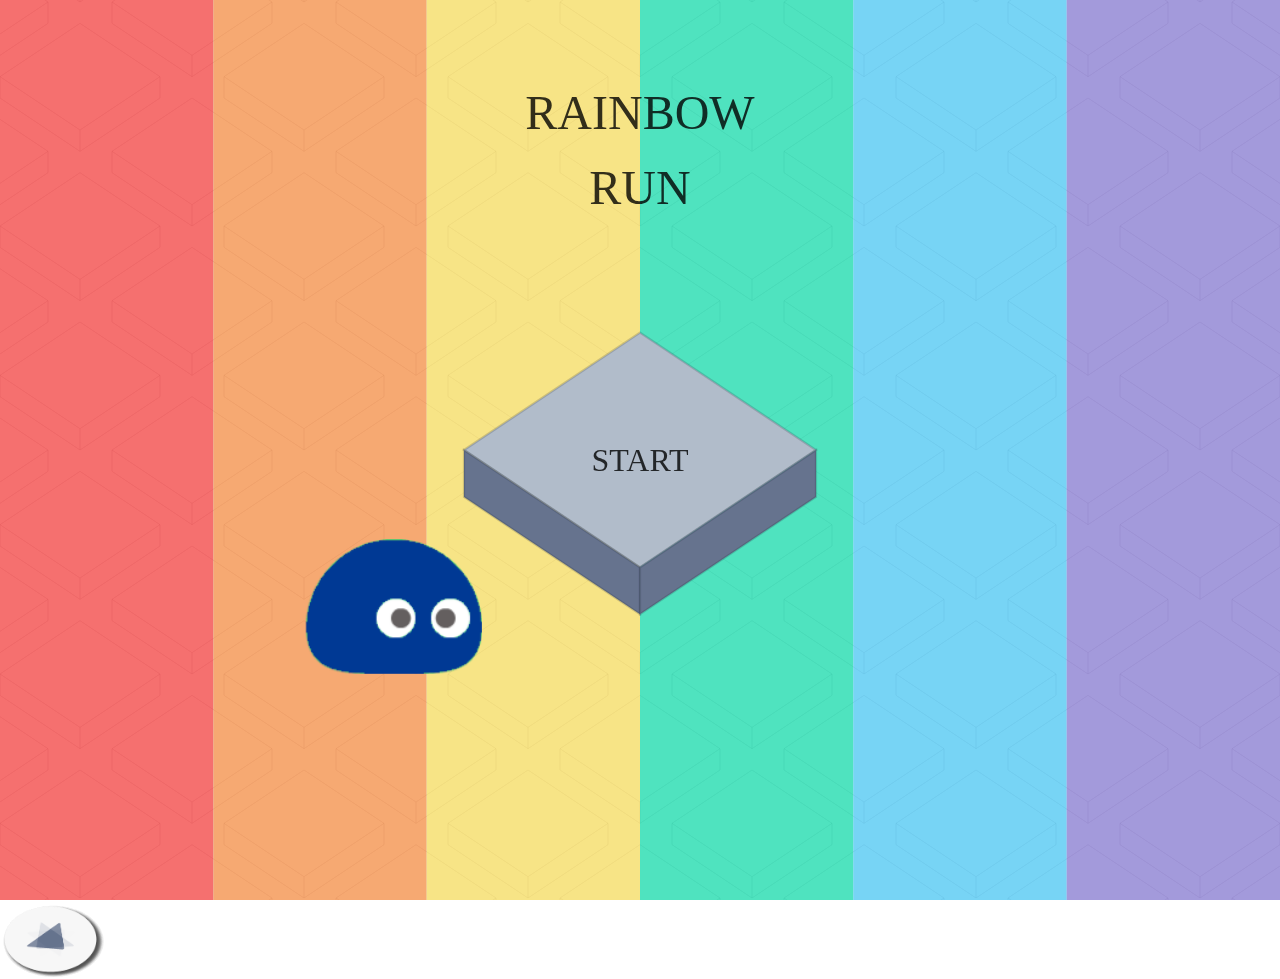
==== code/index.html @ be826bd3 "added mistake animation" ====
<!DOCTYPE html>
<html>

<head>
  <meta charset="utf-8">
  <meta name="viewport" content="width=device-width, initial-scale=1.0">
  <link href="rainbowRun.css" rel="stylesheet">
  <script src="main.js"></script>
  <script src="tile.js"></script>
  <script src="map.js"></script>
  <script src="interaction.js"></script>
  <script src="mode.js"></script>
  <script src="generalFunctions.js"></script>
  <script src="variables.js"></script>
  <script src="postGame.js"></script>
  <script src="game.js"></script>
  <script src="intro.js"></script>
  <script src="outro.js"></script>
  <script src="https://ajax.googleapis.com/ajax/libs/jquery/3.5.1/jquery.min.js"></script>



  <title>Rainbow Run Demo</title>
</head>

<body>
  <canvas id="myCanvas" width="1000px" height="500px"></canvas>
  <div id="lives">
    <img class="life" id="life1" src="img/life.png" alt="life1">
    <img class="life" id="life2" src="img/life.png" alt="life2">
    <img class="life" id="life3" src="img/life.png" alt="life3">
  </div>
  <p id="score">   </p>
  <!-- <p id="highlightExtra"> +5 </p> -->
  <div id="arrows">
    <img class="arrow" id="TL" src="img/ARROW_TL.png" alt="arrow for top left">
    <img class="arrow" id="TR" src="img/ARROW_TR.png" alt="arrow for top right">
    <img class="arrow" id="BL" src="img/ARROW_BL.png" alt="arrow for bottom left">
    <img class="arrow" id="BR" src="img/ARROW_BR.png" alt="arrow for bottom right">
  </div>

  <div id="feedbacks">
    <img class="feedback" id="incorrectImg" src="img/incorrect.png" alt="incorrect">
    <img class="feedback" id="reduceLifeImg" src="img/reduceLife.png" alt="reduce one life">
    <img class="feedback" id="crownImg" src="img/crown.png" alt="You win!">
    <img class="feedback" id="character" src="img/character.png" alt="the player">
    <img class="feedback" id="handImg" src="img/hand.png" alt="tap here">

    <div class="feedback" id="gameOverBox">
      <p id='gameOverText'> GAME OVER </p>
      <button class='button' onclick="restart()">RESTART</button>
    </div>
    <!-- <div class="feedback" id="winText">
      <p> You Win! </p>
      <p id="winInstruction"> Click to play again.</p>
    </div> -->
  </div>

</body>

</html>
---- code/rainbowRun.css ----
canvas{
    width:100%;
    height: 100%;
    background-color: #DEF8FF;
    /* padding: 1rem; */
}

#score{
    position:absolute;
    right:2rem;
    top: -2rem;
    font-family: 'Overpass';
    color: black;
    font-size: 48px;
    text-align: center;
}

/* #highlightExtra{
    position: absolute;
    right: 2rem;
    top: 0rem;
    font-family: 'Overpass';
    font-size: 24px;
    text-align: center;
} */

body, html {
    margin: 0;
    overflow: hidden;
    font-family: 'Overpass';
}

.life{
    position: absolute;
    right: 2rem;
    top: 2rem;
    display: none;
}

.arrow{
    position: absolute;
    opacity: 0.8;
    display: none;
}

.feedback{
    position: absolute;
    display: none;
}

#gameOverBox{
    background-color: #152C51;
    position: absolute;
    top:30%;
    left:0%;
    width: 100%;
    text-align: center;
    line-height: 0rem;
    padding-top: 1rem;
    padding-bottom: 2rem;
}

.button{
    background-color: #F9F4E3;
    font-family: 'Overpass';
    font-size: 18px;
    color: #152C51;
    border: 2px solid #152C51;
}

.button:hover {
    background-color: #E45C33;
    color: white;
  }

#gameOverText{
    font-family: 'Overpass';
    color: #E00000;
    font-size: 36px;
}

#crownImg{
    opacity:0;
}
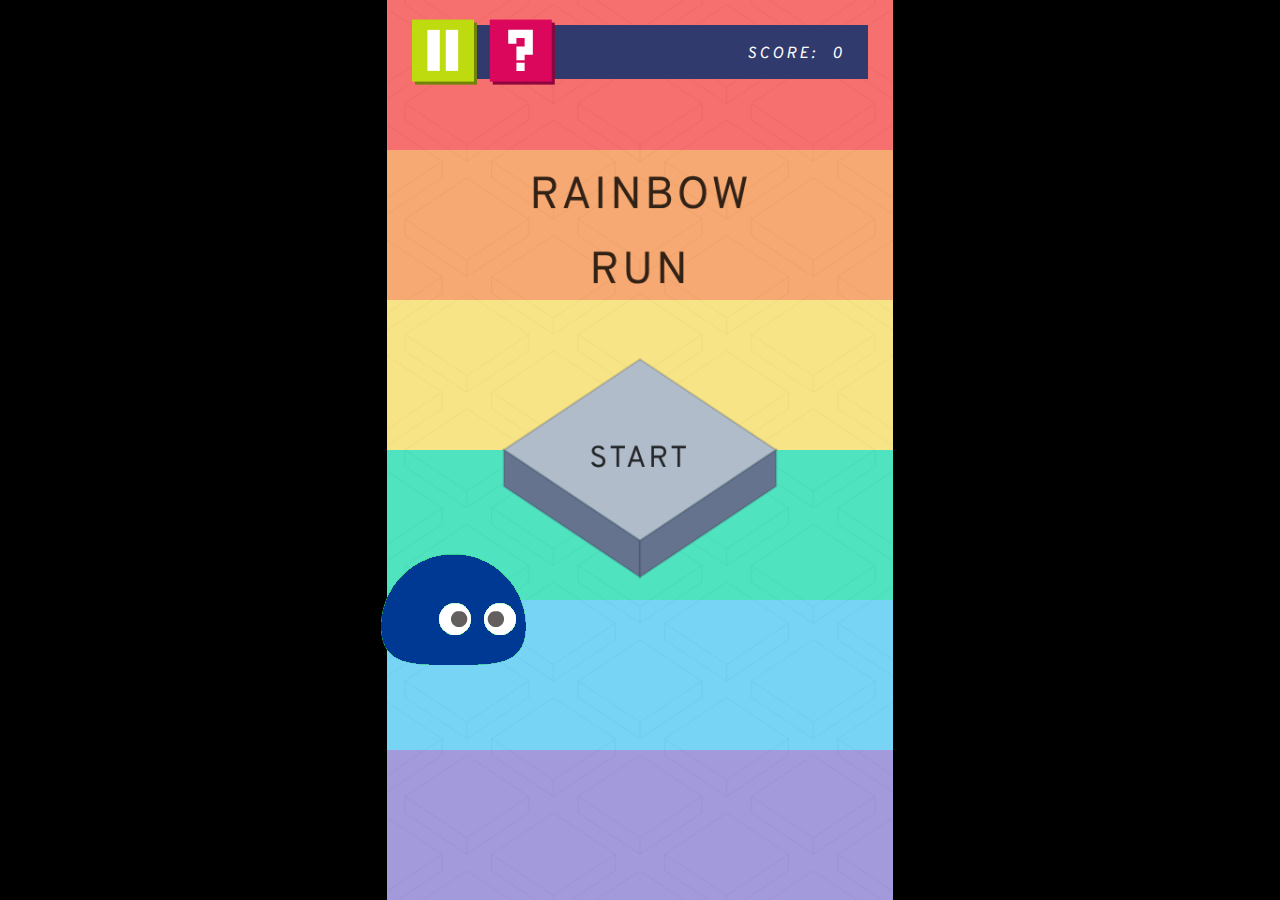
==== commit 0d8e30c8: "added template" ====
--- a/code/index.html
+++ b/code/index.html
@@ -1,61 +1,250 @@
-<!DOCTYPE html>
-<html>
+<!DOCTYPE HTML>
+<html lang="en">
 
 <head>
-  <meta charset="utf-8">
-  <meta name="viewport" content="width=device-width, initial-scale=1.0">
-  <link href="rainbowRun.css" rel="stylesheet">
-  <script src="main.js"></script>
-  <script src="tile.js"></script>
-  <script src="map.js"></script>
-  <script src="interaction.js"></script>
-  <script src="mode.js"></script>
-  <script src="generalFunctions.js"></script>
-  <script src="variables.js"></script>
-  <script src="postGame.js"></script>
-  <script src="game.js"></script>
-  <script src="intro.js"></script>
-  <script src="outro.js"></script>
-  <script src="https://ajax.googleapis.com/ajax/libs/jquery/3.5.1/jquery.min.js"></script>
-
-
-
-  <title>Rainbow Run Demo</title>
+    <meta charset="UTF-8">
+    <meta name="viewport" content="width=device-width, 
+        user-scalable=no, initial-scale=1, maximum-scale=1, user-scalable=0" />
+    <meta name="apple-mobile-web-app-capable" content="yes" />
+    <meta name="apple-mobile-web-app-status-bar-style" content="black-translucent" />
+
+    <!-- Fonts -->
+    <link href="https://fonts.googleapis.com/css2?family=Overpass&display=swap" rel="stylesheet">
+
+    <!-- SVG icons -->
+    <svg xmlns="http://www.w3.org/2000/svg" style="display: none;">
+
+        <symbol id="question-mark" viewBox="0 0 60 60">
+            <path d="M18 23.6296H26V18H34V26.2963H26V39.6296H34V34.2963H42V10H18V23.6296Z" />
+            <path d="M34 42H26V50H34V42Z" />
+        </symbol>
+
+        <symbol id="music-note" viewBox="0 0 25 25">
+            <path
+                d="M19.9813 0H9.98134H5V7.48134V14.9813H0V22.4627H5H9.98134V14.9813V7.48134H19.9813V17.4813H14.9813V24.9627H19.9813H24.9627V17.4813V7.48134V0H19.9813Z" />
+        </symbol>
+
+        <symbol id="pause-icon" viewBox="0 0 60 60">
+            <g clip-path="url(#clip0)">
+                <rect x="15" y="10" width="12.0588" height="40" />
+                <rect x="32.9412" y="10" width="12.0588" height="40" />
+            </g>
+            <defs>
+                <clipPath id="clip0">
+                    <rect width="30" height="40" transform="translate(15 10)" />
+                </clipPath>
+            </defs>
+        </symbol>
+
+        <symbol id="volume-icon" viewBox="0 0 36 22">
+            <path d="M6.36667 4.71194H0V17.2552H6.36667L15.9333 21.9672V0L6.36667 4.71194Z" />
+            <path d="M22.6 5.5H18.1333V16.4836H22.6V5.5Z" />
+            <path d="M29.2833 2.74182H24.8167V19.2254H29.2833V2.74182Z" />
+            <path d="M35.9667 0H31.5V21.9672H35.9667V0Z" />
+        </symbol>
+
+        <symbol id="no-volume-icon" viewBox="0 0 250 250">
+            <path d="M103.4 144.3V189.8L41.4 158.8H0V76.5L103.4 144.3Z" />
+            <path d="M103.4 45V91.5L63.2 65.1L103.4 45Z" />
+            <path d="M152.6 83.9V123.7L136.4 113.1L120.1 102.4V83.9H152.6Z" />
+            <path d="M201.3 64.5V155.7L185.1 145L168.8 134.4V64.5H201.3Z" />
+            <path d="M250 45V187.6L233.8 177L217.5 166.3V45H250Z" />
+            <path
+                d="M250 205.1H217.5L145.2 157.7L144.9 157.5L128.7 146.9L112 135.9L0 62.4L32.7 45L71.7 70.7L112 97.1L128.7 108L144.9 118.7L161.1 129.3L177.4 140L193.6 150.6L209.8 161.3L226.1 171.9L242.3 182.5L250 187.6V205.1Z" />
+        </symbol>
+
+        <symbol id="heart" viewBox="0 0 13.948135 11.892736">
+            <path
+                d="m 3.6844148,8.9068034 c -4.00686499,-3.85432 -3.98952899,-3.81162 -2.650092,-6.52785 l 0.855638,-1.73514992 1.856341,0.0765 1.856342,0.0765 0.836116,1.57457992 0.836116,1.57459 0.874318,-1.77302 0.874317,-1.77302992 h 1.7759002 1.7759 l 0.706492,1.52135992 c 0.388571,0.83674 0.771629,1.97877 0.851241,2.53783 0.143364,1.00675 0.112153,1.04914 -3.262967,4.43177 -1.8742432,1.8784096 -3.4689642,3.4091996 -3.5438242,3.4017496 -0.07486,-0.007 -1.713687,-1.53106 -3.641838,-3.3858096 z" />
+        </symbol>
+
+    </svg>
+
+    <!-- Resizer files -->
+    <script src="Resizer/config.js" defer></script>
+    <script src="Resizer/resizer.js" defer></script>
+
+    <!-- UI Template utility object -->
+    <script src="template.js" defer></script>
+
+
+    <!-- Your JS/CSS files go here -->
+    <!-- Note a defer attribute is necessary to ensure sequential execution of the scripts -->
+    <!-- eg if example.js uses template or Resizer functions, it must have the defer attribute
+         and come *after* the Resizer/template script tags in order for those functions to be defined. -->
+
+    <script src="https://ajax.googleapis.com/ajax/libs/jquery/3.5.1/jquery.min.js"></script>
+    <script src="main.js"></script>
+    <script src="tile.js"></script>
+    <script src="map.js"></script>
+    <script src="interaction.js"></script>
+    <script src="mode.js"></script>
+    <script src="generalFunctions.js"></script>
+    <script src="variables.js"></script>
+    <script src="postGame.js"></script>
+    <script src="game.js"></script>
+    <script src="intro.js"></script>
+    <script src="outro.js"></script>
+
+    <link href="style.css" rel="stylesheet">
+
+    <!-- <script src="example.js" defer></script> -->
+    <!--<script src="optional1.js" defer></script>-->
+    <!--<script src="optional2.js" defer></script>-->
+
+    <title>Rainbow Run</title>
 </head>
 
-<body>
-  <canvas id="myCanvas" width="1000px" height="500px"></canvas>
-  <div id="lives">
-    <img class="life" id="life1" src="img/life.png" alt="life1">
-    <img class="life" id="life2" src="img/life.png" alt="life2">
-    <img class="life" id="life3" src="img/life.png" alt="life3">
-  </div>
-  <p id="score">   </p>
-  <!-- <p id="highlightExtra"> +5 </p> -->
-  <div id="arrows">
-    <img class="arrow" id="TL" src="img/ARROW_TL.png" alt="arrow for top left">
-    <img class="arrow" id="TR" src="img/ARROW_TR.png" alt="arrow for top right">
-    <img class="arrow" id="BL" src="img/ARROW_BL.png" alt="arrow for bottom left">
-    <img class="arrow" id="BR" src="img/ARROW_BR.png" alt="arrow for bottom right">
-  </div>
-
-  <div id="feedbacks">
-    <img class="feedback" id="incorrectImg" src="img/incorrect.png" alt="incorrect">
-    <img class="feedback" id="reduceLifeImg" src="img/reduceLife.png" alt="reduce one life">
-    <img class="feedback" id="crownImg" src="img/crown.png" alt="You win!">
-    <img class="feedback" id="character" src="img/character.png" alt="the player">
-    <img class="feedback" id="handImg" src="img/hand.png" alt="tap here">
-
-    <div class="feedback" id="gameOverBox">
-      <p id='gameOverText'> GAME OVER </p>
-      <button class='button' onclick="restart()">RESTART</button>
+<!-- The body is selected as the game container -->
+
+<body id="game-container">
+
+    <!-- The div containing the canvas -->
+    <div id="canvas-wrapper">
+
+        <!-- Big transparent box for dimming the background while in a menu -->
+        <div id="dimmer"></div>
+
+        <!-- Menu that notifies if a button is not yet implemented -->
+        <div class="menu" id="not-implemented-menu">
+            <div id="not-implemented-label">
+                <h1>SORRY!</h1>
+                <p>This button has not yet been implemented.</p>
+            </div>
+
+            <button id="not-implemented-back" class="menu-button">
+                <h2>BACK</h2>
+            </button>
+        </div>
+
+        <!-- Confirmation menu -->
+        <div class="menu" id="confirmation-menu">
+            <div id="confirmation-label">
+                <h1>ARE YOU SURE?</h1>
+            </div>
+
+            <button id="confirmation-yes" class="menu-button">
+                <h2>YES</h2>
+            </button>
+
+            <button id="confirmation-back" class="menu-button">
+                <h2>BACK</h2>
+            </button>
+        </div>
+
+        <!-- Top bar -->
+        <div id="top-bar">
+
+            <div id="pause-box" class="bar-button">
+                <button id="pause">
+                    <svg>
+                        <use href="#pause-icon"></use>
+                    </svg>
+                </button>
+            </div>
+
+            <div id="help-box" class="bar-button">
+                <button id="help">
+                    <svg>
+                        <use href="#question-mark"></use>
+                    </svg>
+                </button>
+            </div>
+
+            <div id="bar-label">
+                SCORE:&nbsp;&nbsp;0
+            </div>
+
+            <!-- <div id="lives">
+                <svg><use href="#heart"></use></svg><svg><use href="#heart"></use></svg><svg><use href="#heart"></use></svg>
+            </div> -->
+
+        </div>
+
+        <!-- Pause Menu -->
+        <div class="menu" id="pause-menu">
+
+            <div id="pause-menu-label">
+                <h1>PAUSED</h1>
+            </div>
+
+            <button id="resume" class="menu-button">
+                <h2>RESUME</h2>
+            </button>
+            <button id="restart" class="menu-button">
+                <h2>RESTART</h2>
+            </button>
+            <button id="exit" class="menu-button">
+                <h2>EXIT</h2>
+            </button>
+
+            <div class="mini-button-container">
+                <button id="music-mini" class="mini-button">
+                    <svg>
+                        <use href="#music-note"></use>
+                    </svg>
+                </button>
+                <button id="volume-mini" class="mini-button">
+                    <svg>
+                        <use href="#volume-icon"></use>
+                    </svg>
+                </button>
+                <button id="help-mini" class="mini-button">
+                    <svg>
+                        <use href="#question-mark"></use>
+                    </svg>
+                </button>
+            </div>
+
+        </div>
+
+        <!-- Help menu -->
+        <div class="menu" id="help-menu">
+
+            <div id="help-menu-label">
+                <h1>HELP</h1>
+            </div>
+
+            <button id="tutorial" class="menu-button">
+                <h2>TUTORIAL</h2>
+            </button>
+            <button id="report-a-bug" class="menu-button">
+                <h2>REPORT A BUG</h2>
+            </button>
+            <button id="help-back" class="menu-button">
+                <h2>BACK</h2>
+            </button>
+
+        </div>
+
+        <!-- Any additional HTML content can go here -->
+
+
+        <div id="arrows">
+            <img class="arrow" id="TL" src="img/ARROW_TL.png" alt="arrow for top left">
+            <img class="arrow" id="TR" src="img/ARROW_TR.png" alt="arrow for top right">
+            <img class="arrow" id="BL" src="img/ARROW_BL.png" alt="arrow for bottom left">
+            <img class="arrow" id="BR" src="img/ARROW_BR.png" alt="arrow for bottom right">
+        </div>
+
+        <div id="feedbacks">
+            <img class="feedback" id="incorrectImg" src="img/incorrect.png" alt="incorrect">
+            <img class="feedback" id="reduceLifeImg" src="img/reduceLife.png" alt="reduce one life">
+            <img class="feedback" id="crownImg" src="img/crown.png" alt="You win!">
+            <img class="feedback" id="character" src="img/character.png" alt="the player">
+            <img class="feedback" id="handImg" src="img/hand.png" alt="tap here">
+
+            <div class="feedback" id="gameOverBox">
+                <p id='gameOverText'> GAME OVER </p>
+                <button class='button' onclick="restart()">RESTART</button>
+            </div>
+        </div>
+
+        <!-- The game canvas -->
+        <canvas id="game-canvas"></canvas>
     </div>
-    <!-- <div class="feedback" id="winText">
-      <p> You Win! </p>
-      <p id="winInstruction"> Click to play again.</p>
-    </div> -->
-  </div>
 
 </body>
 
+
 </html>--- a/code/style.css
+++ b/code/style.css
@@ -0,0 +1,698 @@
+
+/*/////////////////////////////////*/
+/* General element styles          */
+/*/////////////////////////////////*/
+
+/* Get rid of annoying automatic margins/padding, just override when needed */
+* {
+    margin: 0;
+    padding: 0;
+}
+
+/* Ensures the document body logically fits the size of the screen */
+html {
+    height: 100%;
+    width: 100%;
+}
+
+/* Also ensures the document body logically fits the size of the screen (no scrollbars either) */
+body {
+    background-color: black; 
+    margin: 0; 
+    padding: 0; 
+    overflow: hidden;
+    height: 100%;
+    width: 100%;
+
+    /* A container position other than static is required for canvas/wrapper positioning (i.e. bottom center) to work */
+    position: relative;
+
+    /* Set page font families */
+    font-family: 'Overpass', 'Segoe UI', monospace, sans-serif;
+}
+
+
+/* Make mouse cursor the little hand on all buttons, and remove outline*/
+button {
+    cursor: pointer;
+    outline: none;
+}
+
+
+
+/*/////////////////////////////////*/
+/* General menu styling            */
+/*/////////////////////////////////*/
+
+/* The menu box container */
+/**************************/
+.menu {
+    background-color:rgb(49, 58, 109);
+    z-index: 3;
+
+    /* Center the menu */
+    position: absolute;
+    top: 50%;
+    left: 50%;
+    transform: translate(-50%, -50%);
+
+    /* Hide menu by default */
+    display: none;
+}
+
+/* General menu buttons */
+/************************/
+.menu-button {
+    display: block;
+    
+    margin-left: 10%;
+    margin-right: 10%;
+    margin-bottom: 12%;
+
+    width: 80%;
+    height: 12%;
+
+    color: rgb(15, 6, 68);
+    background-color: #F9F4E3;
+
+    border-style: none;
+    box-shadow: 5px 5px rgb(15, 6, 68);
+}
+
+.menu-button:hover {
+    background-color: rgb(189, 219, 15);
+}
+
+.menu-button:active {
+    background-color: rgb(189, 219, 15);
+
+    box-shadow: none;
+    transform: translate(3px, 3px);
+}
+
+/* Smaller menu buttons */
+/************************/
+.mini-button {
+    width: 20%;
+    height: 100%;
+    display: inline-block;
+
+    color: rgb(35, 42, 78);
+    background-color: #F9F4E3;
+
+    border-style: none;
+    box-shadow: 4px 4px rgb(35, 42, 78);
+
+    background-repeat: no-repeat;
+    background-size: 70% 70%;
+    background-position: center; 
+}
+
+.mini-button svg {
+    width: 100%;
+    height: 100%;
+    fill: #0F0644;
+}
+
+.mini-button:hover {
+    background-color: rgb(189, 219, 15);
+}
+
+.mini-button:active {
+    background-color: rgb(189, 219, 15);
+
+    box-shadow: none;
+    transform: translate(3px, 3px);
+}
+
+/* Container for a row of mini buttons */
+/***************************************/
+.mini-button-container {
+    margin-left: 10%;
+    margin-right: 10%;
+    height: 12%;
+
+    /* Evenly space menu inline-block buttons */
+    text-align: justify;
+}
+
+/* Necessary for text-align: justify to work on every inline-block element. */
+/* Because text-align: justify works on every line except the last. */
+.mini-button-container:after {
+    content: "";
+    display: inline-block;
+    width: 100%;
+}
+
+
+/*/////////////////////////////////*/
+/* Specific menu styling           */
+/*/////////////////////////////////*/
+
+
+/* The div that dims the background */
+/************************************/
+
+#dimmer {
+    position: absolute;
+    left: 0;
+    top: 0;
+    height: 100%;
+    width: 100%;
+    z-index: 1;
+    background-color: black;
+    pointer-events: none;
+
+    /* Hidden by default */
+    display: none;
+}
+
+
+/* Menu for confirming button clicks */
+/*************************************/
+#confirmation-menu {
+    width: 65%;
+}
+
+
+
+/* The "ARE YOU SURE?" banner on the menu */
+/******************************************/
+#confirmation-label {
+    width: 100%;
+    color: rgb(189, 219, 15);
+    position: relative;
+    display: block;
+
+    margin-top: 10%;
+    margin-bottom: 10%;
+}
+
+#confirmation-label > h1 {
+    /* Center the text within the label div */
+    text-align: center;
+}
+
+
+/* The confirmation menu's buttons */
+/**************************************/
+#confirmation-yes, #confirmation-back {
+    height: 3em;
+}
+
+
+/* The menu for when something is not implemented yet */
+/******************************************************/
+#not-implemented-menu {
+    width: 65%;
+}
+
+/* The "SORRY" banner on the menu */
+/***********************************/
+#not-implemented-label {
+    width: 100%;
+    color: rgb(189, 219, 15);
+    position: relative;
+    display: block;
+    text-align: center;
+    padding-top: 5%;
+    margin-bottom: 15%;
+}
+
+#not-implemented-label > h1 {
+    margin-bottom: 5%;
+}
+
+#not-implemented-label > p {
+    letter-spacing: 0px;
+}
+
+/* The not implemented menu's buttons */
+/**************************************/
+#not-implemented-back {
+    height: 3em;
+}
+
+
+/* The pause menu */
+/******************/
+
+#pause-menu {
+    height: 50%;
+    width: 65%;
+
+}
+
+/* The "PAUSED" banner on the menu */
+/***********************************/
+#pause-menu-label {
+    width: 100%;
+    height: 20%;
+    color: rgb(189, 219, 15);
+    position: relative;
+    display: block;
+}
+
+#pause-menu-label > h1 {
+    /* Center the text within the label div */
+    position: absolute;
+    top: 50%;
+    left: 50%;
+    transform: translate(-50%, -50%);
+}
+
+/* The pause menu's mini-buttons */
+/*********************************/
+#music-mini svg {
+    width: 70%;
+}
+
+#volume-mini svg {
+    width: 70%;
+}
+
+
+
+
+/* The help menu */
+/*****************/
+
+#help-menu {
+    height: 45%;
+    width: 65%;
+}
+
+#help-menu .menu-button {
+    height: 14%;
+}
+
+/* The "HELP" banner on the menu */
+/*********************************/
+#help-menu-label {
+    width: 100%;
+    height: 30%;
+    color: rgb(219, 7, 92);
+    position: relative;
+    display: block;
+}
+
+#help-menu-label > h1 {
+    /* Center the text within the label div */
+    position: absolute;
+    top: 50%;
+    left: 50%;
+    transform: translate(-50%, -50%);
+}
+
+
+
+
+/*///////////////////////////////////*/
+/* Styling for the top bar elements  */
+/*///////////////////////////////////*/
+
+#top-bar {
+    background-color: rgb(49, 58, 109);
+    margin: auto;
+    margin-top: 5%;
+    height: 6%;
+    width: 90%;
+    position: relative;
+    z-index: 1;
+}
+
+/* The text on the top bar (eg "LEVEL: 1") */
+/*******************************************/
+#bar-label {
+    color: white;
+    font-style: italic;
+    
+    position: absolute;
+    right: 5%;
+
+    /* Vertically center the text */
+    top: 50%;
+    height: 100%;
+    line-height: 25%;
+}
+
+
+/* Styling for general bar button elements */
+/*******************************************/
+.bar-button {
+    position: absolute;
+    z-index: 2;
+
+    /* Vertically center */
+    top: 50%;
+    transform: translateY(-50%);
+}
+
+.bar-button > button:active{
+    transform: translate(3px, 3px);
+ }
+
+ .bar-button > button {
+    height: 95%;
+    width: 95%;
+
+    position: absolute;
+    top: 0;
+    left: 0;
+
+    border-style: none;
+    background-repeat: no-repeat;
+    background-size: 100% 100%;
+}
+
+.bar-button > button > svg {
+    fill: white;
+    width: 100%;
+    height: 100%;
+}
+
+
+/* The life images */
+/* *****************
+#lives {
+    position: absolute;
+    top: 130%;
+    right: 0;
+    height: 50%;
+    width: 30%;
+    text-align: justify;
+}
+
+#lives svg {
+    height: 100%;
+    width: 30%;
+    display: inline-block;
+
+    fill: red;
+}
+
+#lives:after {
+    content: "";
+    display: inline-block;
+    width: 100%;
+}
+
+ */
+
+/*/////////////////////////////////*/
+/* Specific top bar button styling */
+/*/////////////////////////////////*/
+
+
+/* Pause button styling */
+/************************/
+#pause-box {
+    left: 0;
+}
+
+#pause {
+    background-color: rgb(189, 219, 15); /*#6E1B66;*/
+    box-shadow: 3px 3px rgb(113, 131, 9);/* #581652;*/
+}
+
+#pause:active {
+    box-shadow: none;
+}
+
+/* Help button styling */
+/***********************/
+#help-box {
+    /* Slightly to the right of the first box */
+    transform: translate(120%, -50%);
+}
+
+#help {
+    background-color: rgb(219, 7, 92);/*#8C042B;*/
+    box-shadow: 3px 3px rgb(141, 5, 60);/*#5e031d;*/
+}
+
+#help:active {
+    box-shadow: none;
+}
+
+
+/*/////////////////////////////////*/
+/* Misc. element styling           */
+/*/////////////////////////////////*/
+
+/* Styling for the game canvas */
+/*******************************/
+#game-canvas {
+    background-color: #DEF8FF;
+    position: absolute;
+    top: 0;
+    left: 0;
+}
+
+
+
+/*/////////////////////////////////*/
+/* Media queries                   */
+/*/////////////////////////////////*/
+
+/* Remove the animation to avoid vestibular motion triggers like 
+/* scaling or panning large objects.                              */
+/******************************************************************/
+@media (prefers-reduced-motion) {
+    .center-popout {
+      animation: unset;
+      -webkit-animation: unset;
+    }
+
+    .center-popin {
+        animation: unset;
+        -webkit-animation: unset;
+    }
+  }
+
+/* Media queries to set different font sizes for various screen sizes */
+/**********************************************************************/
+@media screen and (min-height: 601px) {
+    * {
+        font-size: 16px;
+        letter-spacing: 3px;
+    }
+
+    h1 {
+        font-size: 30px;
+        letter-spacing: 4px;
+    }
+}
+
+@media screen and (max-height: 600px) {
+    * {
+        font-size: 14px;
+        letter-spacing: 2px;
+    }
+
+    h1 {
+        font-size: 26px;
+        letter-spacing: 3px;
+    }
+}
+
+@media screen and (max-height: 400px) {
+    * {
+        font-size: 12px;
+        letter-spacing: 1px;
+    }
+
+    h1 {
+        font-size: 22px;
+        letter-spacing: 2px;
+    }
+}
+
+@media screen and (max-height: 300px) {
+    * {
+        font-size: 8px;
+        letter-spacing: 0px;
+    }
+
+    h1 {
+        font-size: 10px;
+        letter-spacing: 2px;
+    }
+}
+
+@media screen and (max-height: 200px) {
+    * {
+        font-size: 6px;
+    }
+
+    h1 {
+        font-size: 8px;
+        letter-spacing: 1px;
+    }
+}
+
+
+
+/*/////////////////////////////////*/
+/* Animations                      */
+/*/////////////////////////////////*/
+
+/* Fade in, not all the way */
+/*****************************/
+.partial-fade-in {
+    opacity: 0.75;
+    animation: fadeInOpacity 0.12s ease-in forwards;
+    -webkit-animation: fadeInOpacity 0.12s ease-in forwards;
+}
+
+@keyframes fadeInOpacity {
+	0% {
+		opacity: 0;
+	}
+	100% {
+		opacity: 0.75;
+	}
+}
+
+/* Fade out from partially faded state */
+/*****************************/
+.partial-fade-out {
+    opacity: 0;
+    animation: fadeOutOpacity 0.12s ease-in;
+    -webkit-animation: fadeOutOpacity 0.12s ease-in;
+}
+
+@keyframes fadeOutOpacity {
+	0% {
+		opacity: 0.75;
+	}
+	100% {
+        opacity: 0;
+	}
+}
+
+/* Go smaller to bigger, like popping out from the screen */
+/**********************************************************/
+.center-popout {
+    animation: center-popout 0.25s ease forwards;
+    -webkit-animation: center-popout 0.25s ease forwards;
+}
+@keyframes center-popout {
+    from{
+        transform: translate(-50%, -50%) scale(0);
+    }
+    70%{
+        transform: translate(-50%, -50%) scale(1.2);
+    }
+    /*90% {
+        transform: translate(-50%, -50%) scale(0.9);
+    }*/
+    to{
+        transform: translate(-50%, -50%) scale(1);
+    }
+}
+@-webkit-keyframes center-popout {
+    from{
+        transform: translate(-50%, -50%) scale(0);
+    }
+    70%{
+        transform: translate(-50%, -50%) scale(1.2);
+    }
+    /*90% {
+        transform: translate(-50%, -50%) scale(0.9);
+    }*/
+    to{
+        transform: translate(-50%, -50%) scale(1);
+    }
+}
+
+
+/* Go bigger to smaller, like popping into the screen */
+/******************************************************/
+.center-popin {
+    animation: center-popin 0.25s ease;
+    -webkit-animation: center-popin 0.25s ease;
+}
+@keyframes center-popin {
+    from{
+        transform: translate(-50%, -50%) scale(1);
+    }
+    30%{
+        transform: translate(-50%, -50%) scale(1.2);
+    }
+    to{
+        transform: translate(-50%, -50%) scale(0);
+    }
+}
+@-webkit-keyframes center-popin {
+    from{
+        transform: translate(-50%, -50%) scale(1);
+    }
+    30%{
+        transform: translate(-50%, -50%) scale(1.2);
+    }
+    to{
+        transform: translate(-50%, -50%) scale(0);
+    }
+}
+
+
+/* rainbow run */
+
+
+#score{
+    position:absolute;
+    right:2rem;
+    top: -2rem;
+    font-family: 'Overpass';
+    color: black;
+    font-size: 48px;
+    text-align: center;
+}
+
+.arrow{
+    position: absolute;
+    opacity: 0.8;
+    display: none;
+}
+
+.feedback{
+    position: absolute;
+    display: none;
+    z-index:1;
+}
+
+#gameOverBox{
+    background-color: #152C51;
+    position: absolute;
+    top:30%;
+    left:0%;
+    width: 100%;
+    text-align: center;
+    line-height: 0rem;
+    padding-top: 1rem;
+    padding-bottom: 2rem;
+}
+
+.button{
+    background-color: #F9F4E3;
+    font-family: 'Overpass';
+    font-size: 18px;
+    color: #152C51;
+    border: 2px solid #152C51;
+}
+
+.button:hover {
+    background-color: #E45C33;
+    color: white;
+  }
+
+#gameOverText{
+    font-family: 'Overpass';
+    color: #E00000;
+    font-size: 36px;
+}
+
+#crownImg{
+    opacity:0;
+}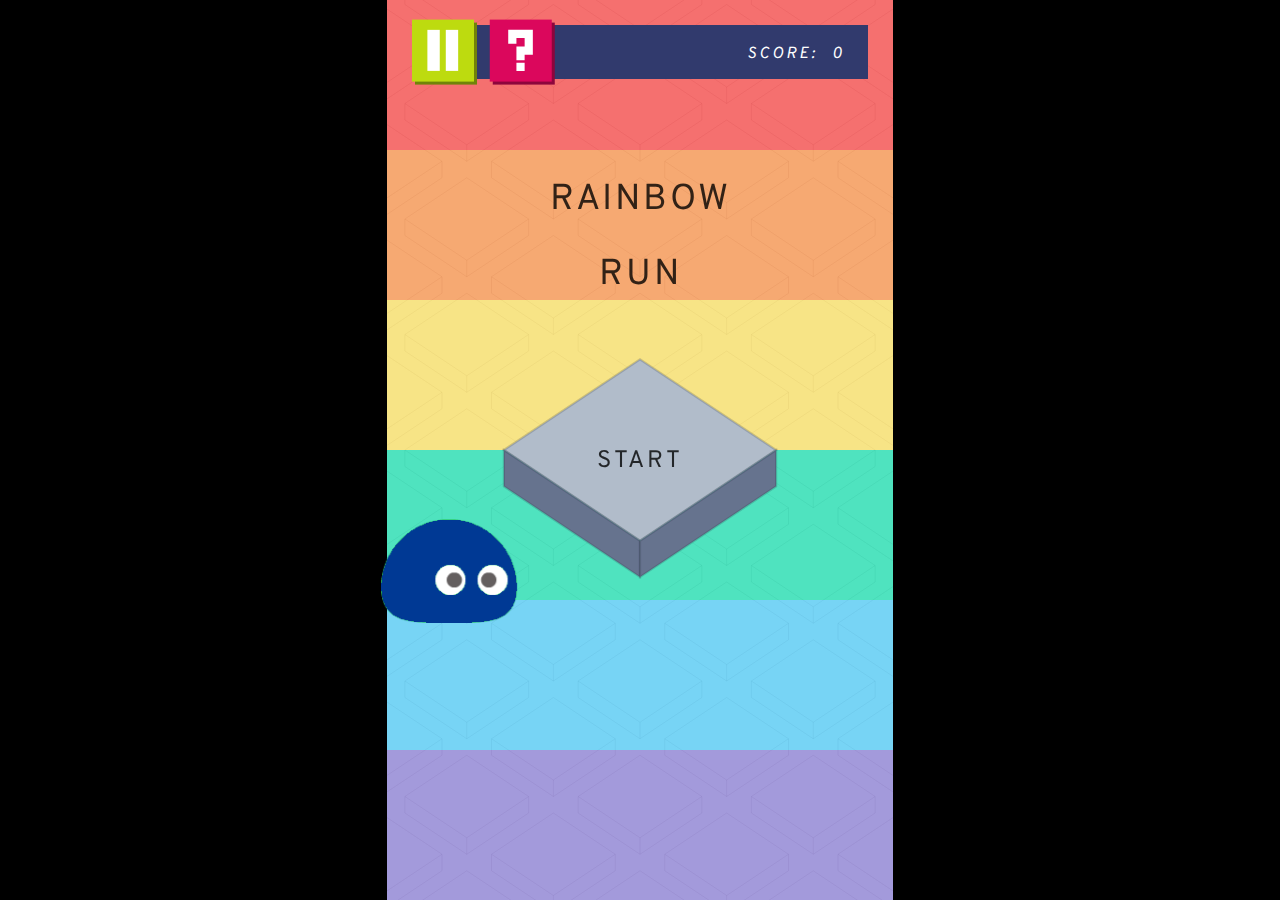
==== commit 029560d7: "added template" ====
--- a/code/index.html
+++ b/code/index.html
@@ -220,14 +220,15 @@
         <!-- Any additional HTML content can go here -->
 
 
-        <div id="arrows">
-            <img class="arrow" id="TL" src="img/ARROW_TL.png" alt="arrow for top left">
-            <img class="arrow" id="TR" src="img/ARROW_TR.png" alt="arrow for top right">
-            <img class="arrow" id="BL" src="img/ARROW_BL.png" alt="arrow for bottom left">
-            <img class="arrow" id="BR" src="img/ARROW_BR.png" alt="arrow for bottom right">
-        </div>
-
-        <div id="feedbacks">
+
+        <div>
+            <div id="arrows">
+                <img class="arrow" id="TL" src="img/ARROW_TL.png" alt="arrow for top left">
+                <img class="arrow" id="TR" src="img/ARROW_TR.png" alt="arrow for top right">
+                <img class="arrow" id="BL" src="img/ARROW_BL.png" alt="arrow for bottom left">
+                <img class="arrow" id="BR" src="img/ARROW_BR.png" alt="arrow for bottom right">
+            </div>
+
             <img class="feedback" id="incorrectImg" src="img/incorrect.png" alt="incorrect">
             <img class="feedback" id="reduceLifeImg" src="img/reduceLife.png" alt="reduce one life">
             <img class="feedback" id="crownImg" src="img/crown.png" alt="You win!">
@@ -236,7 +237,7 @@
 
             <div class="feedback" id="gameOverBox">
                 <p id='gameOverText'> GAME OVER </p>
-                <button class='button' onclick="restart()">RESTART</button>
+                <button class='button' onclick="restart()"> &nbsp;&nbsp;RESTART&nbsp;&nbsp; </button>
             </div>
         </div>
 
--- a/code/style.css
+++ b/code/style.css
@@ -654,6 +654,7 @@
     position: absolute;
     opacity: 0.8;
     display: none;
+    z-index:1;
 }
 
 .feedback{
@@ -668,9 +669,10 @@
     top:30%;
     left:0%;
     width: 100%;
+    /* height:30%; */
     text-align: center;
-    line-height: 0rem;
-    padding-top: 1rem;
+    line-height: 5rem;
+    padding-top: 2rem;
     padding-bottom: 2rem;
 }
 
